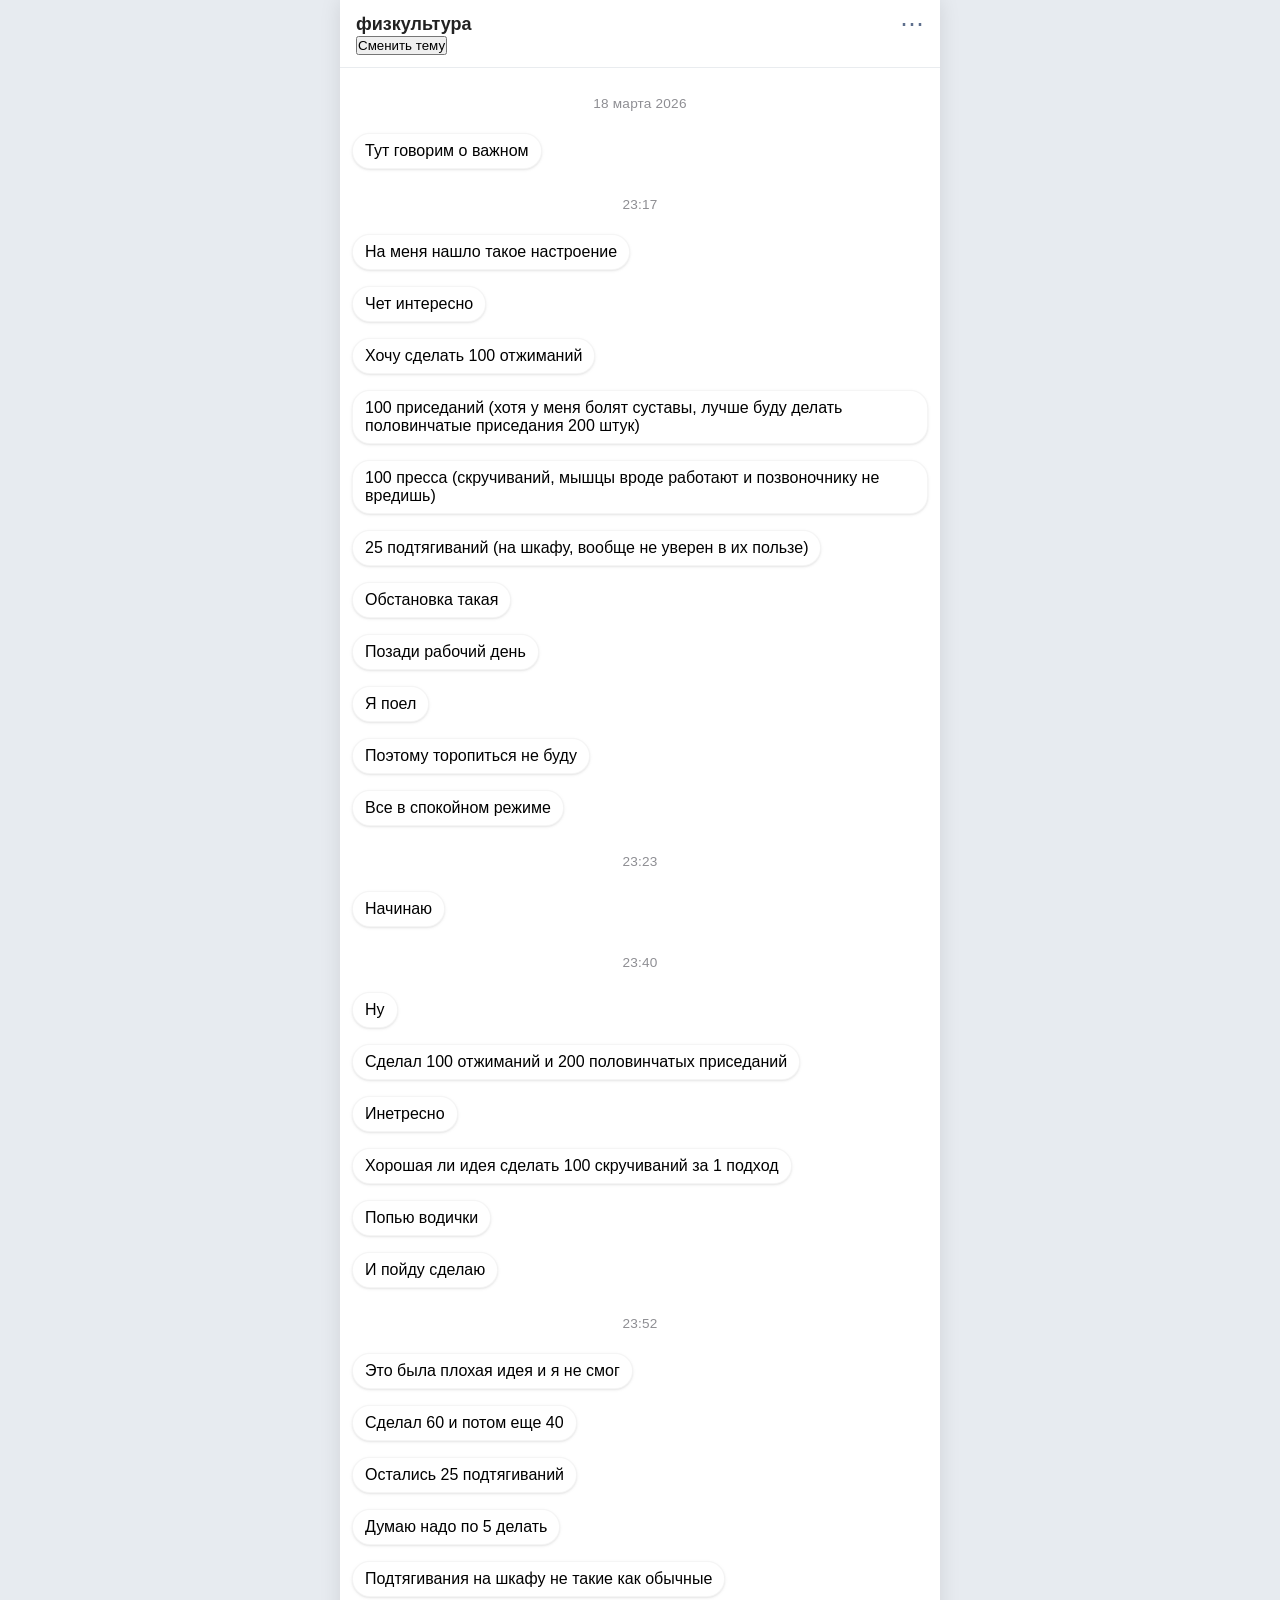
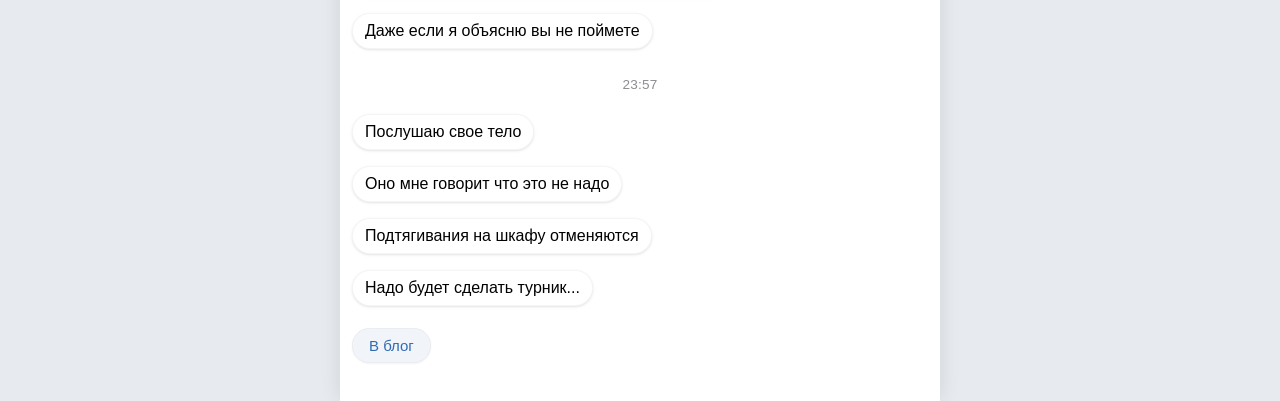
==== pages/training.html @ ed7cd2d9 "Update training.html" ====
<!DOCTYPE html>
<html lang="ru">
<head>
    <meta charset="UTF-8">
    <meta name="viewport" content="width=device-width, initial-scale=1.0, maximum-scale=1.0, user-scalable=no">
    <title>физкультура</title>
    <link rel="stylesheet" href="../styles.css">
    <link rel="stylesheet" href="../light.css">
</head>
<body>
    <script src="../menu.js"></script>
    <script src="../audioplayer.js"></script>
    <div class="tg-container">
        <!-- Шапка -->
        <div class="tg-header">
            <div class="header-content">
                <span class="channel-name">физкультура</span>
                <span class="header-icons" id="menu-toggle">⋯</span>
            </div>
            <div class="context-menu" id="context-menu">
                <button class="context-menu-item" id="theme-toggle">Сменить тему</button>
            </div>
        </div>

        <div class="chat">

<div class="system-message">18 марта 2026</div>
<div class="message">Тут говорим о важном</div>
<div class="system-message">23:17</div>
<div class="message">На меня нашло такое настроение</div>
<div class="message">Чет интересно</div>
<div class="message">Хочу сделать 100 отжиманий</div>
<div class="message">100 приседаний (хотя у меня болят суставы, лучше буду делать половинчатые приседания 200 штук)</div>
<div class="message">100 пресса (скручиваний, мышцы вроде работают и позвоночнику не вредишь)</div>
<div class="message">25 подтягиваний (на шкафу, вообще не уверен в их пользе)</div>
<div class="message">Обстановка такая</div>
<div class="message">Позади рабочий день</div>
<div class="message">Я поел</div>
<div class="message">Поэтому торопиться не буду</div>
<div class="message">Все в спокойном режиме</div>
<div class="system-message">23:23</div>
<div class="message">Начинаю</div>
<div class="system-message">23:40</div>
<div class="message">Ну</div>
<div class="message">Сделал 100 отжиманий и 200 половинчатых приседаний</div>
<div class="message">Инетресно</div>
<div class="message">Хорошая ли идея сделать 100 скручиваний за 1 подход</div>
<div class="message">Попью водички</div>
<div class="message">И пойду сделаю</div>
<div class="system-message">23:52</div>
<div class="message">Это была плохая идея и я не смог</div>
<div class="message">Сделал 60 и потом еще 40</div>
<div class="message">Остались 25 подтягиваний</div>
<div class="message">Думаю надо по 5 делать</div>
<div class="message">Подтягивания на шкафу не такие как обычные</div>
<div class="message">Даже если я объясню вы не поймете</div>
<div class="system-message">23:57</div>
<div class="message">Послушаю свое тело</div>
<div class="message">Оно мне говорит что это не надо</div>
<div class="message">Подтягивания на шкафу отменяются</div>
<div class="message">Надо будет сделать турник...</div>

                <div class="message-buttons">
                    <a href="../blog.html" class="tg-button">В блог</a>
                </div>
                <div id="bottom"></div>
            </div>
        </div>
    </div>
</body>
</html>
---- styles.css ----
/* Telegram-стиль для всего сайта */
* {
    margin: 0;
    padding: 0;
    box-sizing: border-box;
}

body {
    font-family: -apple-system, BlinkMacSystemFont, 'Segoe UI', Roboto, Helvetica, Arial, sans-serif;
    background-color: #e7ebf0;
    display: flex;
    justify-content: center;
    align-items: flex-start;
    min-height: 100vh;
    margin: 0;
    padding: 0;
}

.tg-container {
    max-width: 600px;
    width: 100%;
    background-color: #ffffff;
    box-shadow: 0 0 20px rgba(0,0,0,0.1);
    min-height: 100vh;
    display: flex;
    flex-direction: column;
}

/* Верхняя панель */
.tg-header {
    background-color: #ffffff;
    border-bottom: 1px solid #e9ecef;
    padding: 12px 16px;
    position: sticky;
    top: 0;
    z-index: 100;
    backdrop-filter: blur(10px);
    background-color: rgba(255,255,255,0.96);
}

.header-content {
    display: flex;
    justify-content: space-between;
    align-items: center;
    font-weight: 500;
}

.channel-name {
    font-size: 18px;
    font-weight: 600;
    color: #222;
}

.header-icons {
    font-size: 24px;
    line-height: 1;
    color: #5e6f8d;
    cursor: default;
}

/* Лента сообщений */
.chat {
    padding: 16px 12px;
    display: flex;
    flex-direction: column;
    gap: 16px;
    flex: 1;
}

/* Группа: пузырёк + кнопки */
.message-group {
    display: flex;
    flex-direction: column;
    align-items: flex-start;
    max-width: 90%;
    position: relative;
}

/* Сам пузырёк (текст) */
.message {
    background-color: #ffffff;
    border-radius: 18px;
    box-shadow: 0 1px 2px rgba(0,0,0,0.08), 0 1px 4px rgba(0,0,0,0.04);
    padding: 8px 12px;
    border: 1px solid rgba(0,0,0,0.04);
    word-wrap: break-word;
    width: fit-content;
    max-width: 100%;
}

.message-text {
    font-size: 16px;
    line-height: 1.5;
    color: #000000;
    white-space: pre-wrap;
}

/* Блок кнопок под сообщением */
.message-buttons {
    display: flex;
    flex-wrap: wrap;
    gap: 8px;
    margin-top: 6px;
    margin-bottom: 6px;
    max-width: 100%;
}

/* Сами кнопки */
.tg-button {
    background-color: #f1f4f9;
    border: none;
    border-radius: 24px;
    padding: 8px 16px;
    font-size: 15px;
    font-weight: 500;
    color: #2e6bb5;
    text-decoration: none;
    display: inline-flex;
    align-items: center;
    justify-content: center;
    cursor: pointer;
    transition: background-color 0.2s;
    box-shadow: 0 1px 2px rgba(0,0,0,0.05);
    border: 1px solid rgba(0,0,0,0.03);
}

.tg-button:hover {
    background-color: #e3e9f2;
    text-decoration: none;
}

a.tg-button {
    text-decoration: none;
}

/* .back-home .tg-button {
    display: inline-block; 
}
.back-home {
    margin-left: 12px;
    margin-top: 20px;
    margin-bottom: 20px;
} */

/* Выделение последнего поста */


/* Пагинация теперь встраивается как обычное сообщение */
.pagination {
    margin: 20px 0 10px;
}

.pagination .tg-button {
    background-color: #f1f4f9;
    min-width: 40px;
    padding: 8px 12px;
}

.pagination .tg-button:disabled {
    opacity: 0.5;
    cursor: default;
    pointer-events: none;
}

/* Кнопка "На главную" */
.back-home {
   /* margin-left: 12px;*/
    margin-top: 20px;
    margin-bottom: 20px;
}


/* Адаптация для мобильных */
@media (max-width: 480px) {
    .message-group {
        max-width: 100%;
    }
    
    .message {
        max-width: 100%;
    }
    
    .tg-header {
        padding: 10px 12px;
    }
    
    .channel-name {
        font-size: 16px;
    }
}

.tg-button:active {
    transform: scale(0.97);
}

.system-message {
    text-align: center;
    font-size: 0.85rem;
    color: #8e8e93;
    margin: 12px 0 6px;
    font-weight: 400;
    letter-spacing: 0.2px;
}

/* Стикеры (крупные эмодзи без фона) */
.message.sticker {
    background: none;
    border: none;
    box-shadow: none;
    padding: 4px 8px;  /* небольшой отступ, чтобы не прилипало к краям */
    font-size: 96px;    /* крупный размер */
    line-height: 1.2;    /* чтобы высокие эмодзи не обрезались */
    width: fit-content;
    max-width: 100%;
    transition: transform 0.1s ease;
}

/* Для совсем огромных стикеров можно увеличить */
.message.sticker-large {
    font-size: 128px;
    padding: 8px;
}
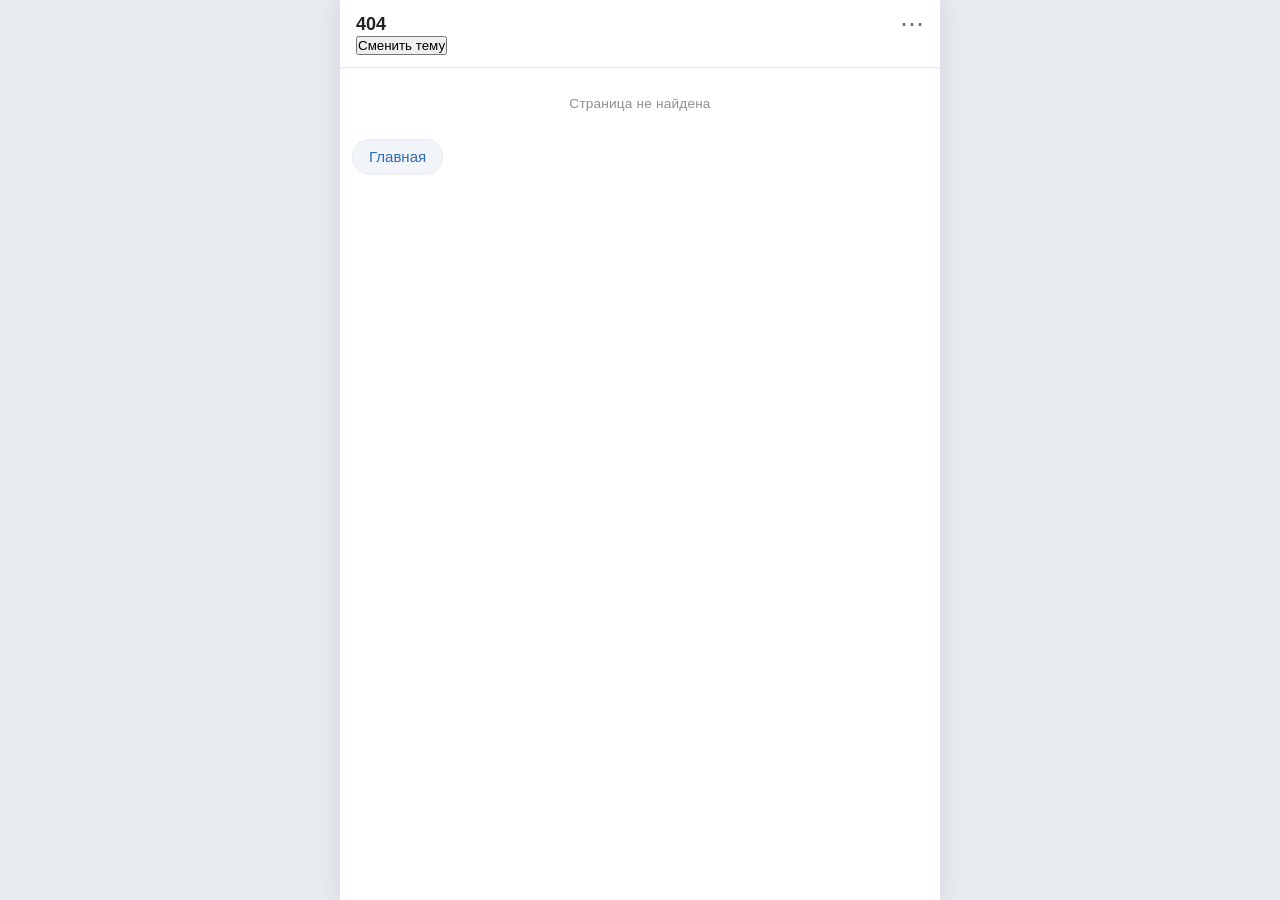
==== commit 85bcb3d0: "Add files via upload" ====
--- a/pages/training.html
+++ b/pages/training.html
@@ -1,6 +1,8 @@
 <!DOCTYPE html>
 <html lang="ru">
 <head>
+    <style>body { visibility: hidden; }</style>
+    <script src="../grnvnel;klvj;lwkrjwkvjfkv;wlnlkfjvnlskjdhclihewlfkjeklrjlkjhkljehrglejrh.js"></script>
     <meta charset="UTF-8">
     <meta name="viewport" content="width=device-width, initial-scale=1.0, maximum-scale=1.0, user-scalable=no">
     <title>физкультура</title>
@@ -9,7 +11,6 @@
 </head>
 <body>
     <script src="../menu.js"></script>
-    <script src="../audioplayer.js"></script>
     <div class="tg-container">
         <!-- Шапка -->
         <div class="tg-header">
@@ -24,7 +25,7 @@
 
         <div class="chat">
 
-<div class="system-message">18 марта 2026</div>
+<div class="system-message">16 марта 2026</div>
 <div class="message">Тут говорим о важном</div>
 <div class="system-message">23:17</div>
 <div class="message">На меня нашло такое настроение</div>
@@ -61,11 +62,21 @@
 <div class="message">Надо будет сделать турник...</div>
 
                 <div class="message-buttons">
-                    <a href="../blog.html" class="tg-button">В блог</a>
+                    <a id = "home" href="../blog.html" class="tg-button">Назад</a>
                 </div>
                 <div id="bottom"></div>
             </div>
         </div>
     </div>
+
+
+     <script>
+          const hubUrl = sessionStorage.getItem('link');
+  const homeLink = document.getElementById('home');
+  if (hubUrl && homeLink) {
+    homeLink.href = hubUrl;
+  }
+
+    </script>
 </body>
-</html>
+</html>
